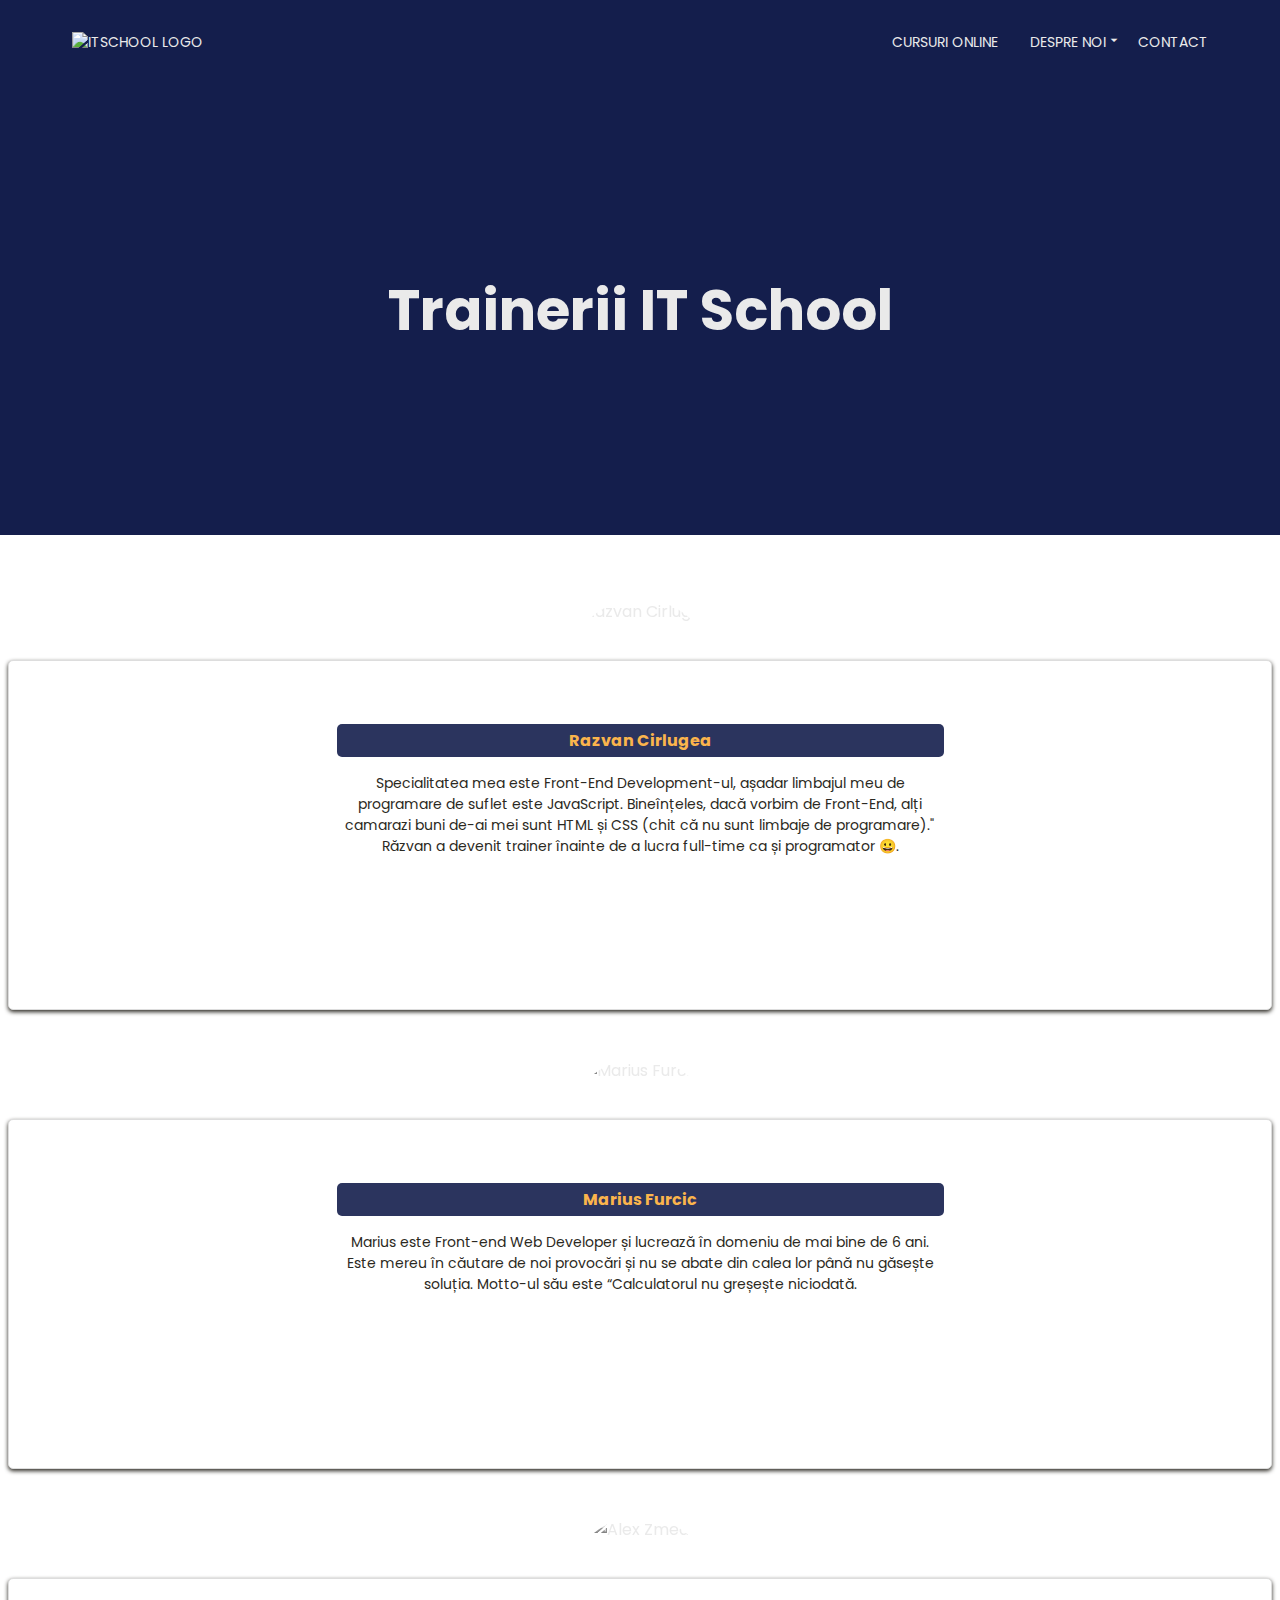
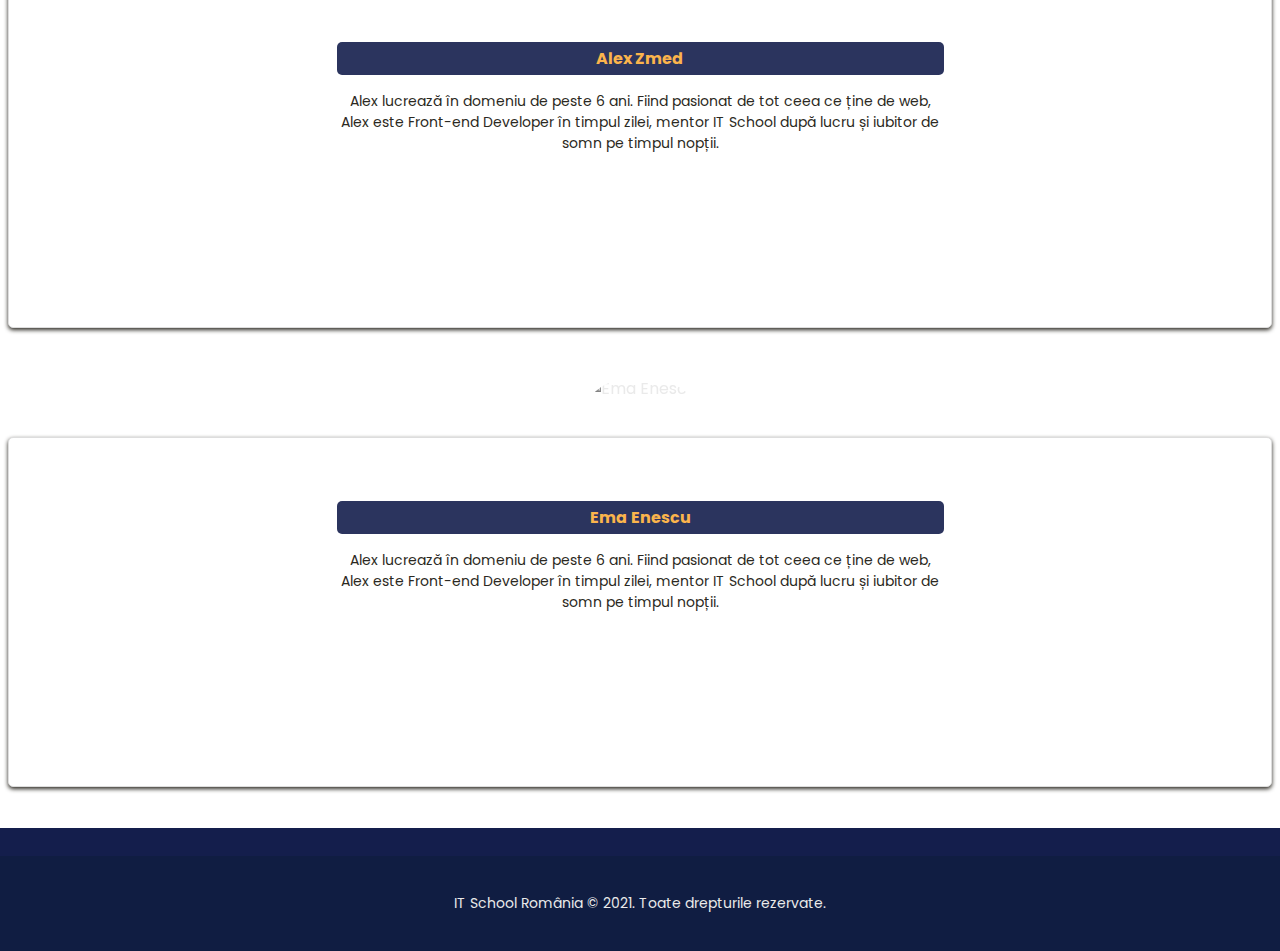
==== about.html @ 6d884173 "Add files via upload" ====
<!DOCTYPE html>
<html lang="en">
  <head>
    <meta charset="UTF-8" />
    <meta http-equiv="X-UA-Compatible" content="IE=edge" />
    <meta name="viewport" content="width=device-width, initial-scale=1.0" />
    <title>Clonă IT School</title>
    <meta name="description" content="O replică a site-ului itschool.ro" />
    <link rel="preconnect" href="https://fonts.googleapis.com" />
    <link rel="preconnect" href="https://fonts.gstatic.com" crossorigin />
    <link
      href="https://fonts.googleapis.com/css2?family=Poppins:ital,wght@0,400;0,700;1,400&display=swap"
      rel="stylesheet"
    />
    <link
      href="https://fonts.googleapis.com/icon?family=Material+Icons"
      rel="stylesheet"
    />
    <link rel="stylesheet" href="main.css" />
    <link rel="stylesheet" href="about.css" />
  </head>
  <body>
    <nav class="nav">
      <div class="flex-container">
        <a href="index.html" class="logo-link">
          <img src="img/itschool-logo.png" alt="itschool logo"/>
        </a>
        <div class="menu-icon-container">
            <span class="material-icons menu-icon"> menu </span>
            <input type="checkbox"/>
        <ul>
          <li><a href="courses.html">Cursuri Online</a></li>
          <li class="about-us"><a href="about.html">Despre Noi<span class="material-icons arrow-down-icon">arrow_drop_down
          </span>
    </a>
    <div class="submenu">
        <a href="index.html">IT School</a>
        <a href="about.html">Despre Noi</a>
    </div>
    </li>
    <li><a href="contact.html">Contact</a></li>
        </ul>
      </div>
      </div>
    </nav>

    <main>
      <section class="welcome">
        <div class="container">
          <h1>Trainerii IT School</h1>
        </div>
      </section>

      <section class="trainers">
        <div class="container-grid">
          <div class="trainer-cards">
            <div class="container">
              <div class="card">
                <div class=image><img src="img/razvan.jpeg" alt="Razvan Cirlugea"></div>
                <div class="container">
                  <h3><b>Razvan Cirlugea</b></h3>
                  <p>Specialitatea mea este Front-End Development-ul, așadar limbajul meu de programare de suflet este JavaScript. Bineînțeles, dacă vorbim de Front-End, alți camarazi buni de-ai mei sunt HTML și CSS (chit că nu sunt limbaje de programare)." Răzvan a devenit trainer înainte de a lucra full-time ca și programator 😀.</p>
                </div>
              </div>
            <div class="container">
              <div class="card">
                <div class=image><img src="img/marius.png" alt="Marius Furcic"></div>
                <div class="container">
                  <h3><b>Marius Furcic</b></h3>
                  <p>Marius este Front-end Web Developer și lucrează în domeniu de mai bine de 6 ani. Este mereu în căutare de noi provocări și nu se abate din calea lor până nu găsește soluția. Motto-ul său este “Calculatorul nu greșește niciodată.</p>
                </div>
              </div>
            <div class="container">
              <div class="card">
                <div class=image><img src="img/alex.jpeg" alt="Alex Zmed"></div>
                <div class="container">
                  <h3><b>Alex Zmed</b></h3>
                  <p>Alex lucrează în domeniu de peste 6 ani. Fiind pasionat de tot ceea ce ține de web, Alex este Front-end Developer în timpul zilei, mentor IT School după lucru și iubitor de somn pe timpul nopții.<p>
                </div>
              </div>
              <div class="container">
                <div class="card">
                  <div class=image><img src="img/ema.jpeg" alt="Ema Enescu"></div>
                  <div class="container">
                    <h3><b>Ema Enescu</b></h3>
                    <p>Alex lucrează în domeniu de peste 6 ani. Fiind pasionat de tot ceea ce ține de web, Alex este Front-end Developer în timpul zilei, mentor IT School după lucru și iubitor de somn pe timpul nopții.<p>
                  </div>
                </div>
          </div>
        </div>
      </section>
    </main>

    <footer>
      <div class="container">
        <p>IT School România © 2021. Toate drepturile rezervate.</p>
      </div>
    </footer>
  </body>
</html>
---- main.css ----
:root {
  --bg-primary: #141e4c; 
  --bg-secondary: #dfedf5;
  --bg-dark: #101d42;
  --bg-light:#ffffff;

  --font-family: 'Poppins', sans-serif;

  --text-primary: #101d42;
  --text-secondary: #fbb44c;
  --text-dark: #2b2922;
  --text-light: #eaeaea;
  --text-white: #ffffff;

  --fs-large: 1rem;
  --fs-medium: 0.875rem;
  --fs-small: 0.75rem;

  --spacing-xl: 2.625rem;
  --spacing-large: 1.75rem;
  --spacing-medium: 1rem;
  --spacing-small: 0.5rem;
  --spacing-tiny: 0.25rem;

  --button-color: #2bb686;

  --mobile-logo-height: 45px;
}
element {
  --bg-primary:#141e4c;
  --bg-secondary: #dfedf5;
  --bg-dark:#101d42;
  --bg-light: #ffffff;

  --font-family: 'Poppins', sans-serif;

  --text-primary: #101d42;
  --text-secondary: #fbb44c;
  --text-dark: #2b2922;
  --text-light: #eaeaea;
  --text-white: #ffffff;

  --fs-large: 1rem;
  --fs-medium: 0.875rem;
  --fs-small: 0.75rem;

  --spacing-xl: 2.625rem;
  --spacing-large: 1.75rem;
  --spacing-medium: 1rem;
  --spacing-small: 0.5rem;
  --spacing-tiny: 0.25rem;

  --button-color: #2bb686;

  --mobile-logo-height: 45px;
}
* {
box-sizing: border-box;
}
body, h1, h2, h3, p {
font-family: var(--font-family);
margin: 0;
padding: 0;
}
main {
flex-grow: 1;
}
body {
  background-color: var(--bg-primary);
  font-family: var(--font-family);
  color: var(--text-light);
  display: flex;
  flex-direction: column;
}
nav img {
width: auto;
height: 60px;
}
nav ul{
list-style-type: none;
margin: 0;
padding: 0;
}
nav a {
display: block;
text-decoration: none;
text-transform: uppercase;
color: var(--text-light);
padding: var(--spacing-medium);
font-size: var(--fs-medium);
}
input[type="submit"] {
-webkit-appearance: none;
-moz-appearance: none;
appearance: none;
opacity: 1;
}
h1 {
font-size: 3.5rem
}
h2 {
font-size: 1.75rem;
}
h3 {
font-size: 1.5rem;
}
main p {
font-size: var(--fs-medium);
}
h1 {
color: var(--text-light);
}
h2 {
color: var(--text-primary);
}
h3 {
color: var(--text-secondary);
}
main p {
  color: var(--text-dark);
  }
.flex-container {
max-width: 1200px;
min-width: none;
margin: auto;
padding: var(--spacing-medium);
}
nav {
position: sticky;
top: 0;
width: 100%;
background-color: var(--bg-primary);
z-index: 2;
}
nav .flex-container{
display: flex;
justify-content: space-between;
align-items: center;
}
nav .menu-icon {
color: var(--text-light);
padding: 0;
display: none;
}

nav input[type="checkbox"] {
display: none;
}
nav ul {
display: flex;
}
nav li {
position: relative;
}
nav .arrow-down-icon {
font-size: var(--fs-large);
position: absolute;
}
nav a:hover {
color: var(--text-secondary);
}
nav .submenu {
display: none;
position: absolute;
top: calc(100% - var(--spacing-small));
left: var(--spacing-medium);
width: 10rem;
padding: var(--spacing-tiny) 0;
background-color: var(--bg-dark);
z-index: 3;
}
nav .submenu a {
padding: var (--spacing-tiny) var(--spacing-small);
}
nav .about-us:hover .submenu {
display: block;
}
@media (max-width: 768px) 
 { 
  nav img {
    height: var(--mobile-logo-height);
  }
    nav ul {
      display: none;
  }
  nav .menu-icon {
      display: block;
  }
  nav .arrow-down-icon {
      display: none;
  }
  nav .about-us:hover .submenu {
      display: none;
  }
  nav .menu-icon-container {
      position: relative;
  }
  nav input[type="checkbox"] {
     display: block; 
     position: absolute;
     top: 0;
     left: 0;
     opacity: 0;
     margin: 0;
     height: 100%;
     width: 100%;
     cursor: pointer;
  }
  nav input[type="checkbox"]:checked ~ ul {
    display: block;
    width: 100%;
    position: fixed;
    top: calc(var(--mobile-logo-height) + 2 * var(--spacing-medium));
    left: 0;
    background-color: var(--bg-dark);
  }
}
footer {
background-color: var(--bg-dark);
text-align: center;
text-decoration-color: var(--bg-light);
padding: var(--spacing-medium) 0;
font-size: var(--fs-medium);
font-family: var(--font-family);
}
---- about.css ----
:root {
    --bg-primary: #141e4c; 
    --bg-secondary: #dfedf5;
    --bg-dark: #101d42;
    --bg-light:#ffffff;
  
    --font-family: 'Poppins', sans-serif;
  
    --text-primary: #101d42;
    --text-secondary: #fbb44c;
    --text-dark: #2b2922;
    --text-light: #eaeaea;
    --text-white: #ffffff;
  
    --fs-large: 1rem;
    --fs-medium: 0.875rem;
    --fs-small: 0.75rem;
  
    --spacing-xl: 2.625rem;
    --spacing-large: 1.75rem;
    --spacing-medium: 1rem;
    --spacing-small: 0.5rem;
    --spacing-tiny: 0.25rem;
  
    --button-color: #2bb686;
  
    --mobile-logo-height: 45px;
}
element {
    --bg-primary:#141e4c;
    --bg-secondary: #dfedf5;
    --bg-dark:#101d42;
    --bg-light: #ffffff;
  
    --font-family: 'Poppins', sans-serif;
  
    --text-primary: #101d42;
    --text-secondary: #fbb44c;
    --text-dark: #2b2922;
    --text-light: #eaeaea;
    --text-white: #ffffff;
  
    --fs-large: 1rem;
    --fs-medium: 0.875rem;
    --fs-small: 0.75rem;
  
    --spacing-xl: 2.625rem;
    --spacing-large: 1.75rem;
    --spacing-medium: 1rem;
    --spacing-small: 0.5rem;
    --spacing-tiny: 0.25rem;
  
    --button-color: #2bb686;
  
    --mobile-logo-height: 45px;
}
.welcome {
    background-color: var(--bg-primary);
    height: 50vh;
    display: flex;
    justify-content: center;
    align-items: center;
    padding-left: 5vh;
    padding-right: 5vh;
}
.welcome h1 {
    text-align: center;
}
.trainers .container-grid{
    padding: var(--spacing-medium) var(--spacing-small);
    background-color: var(--bg-light);
}
.trainer-cards{
    display: inline-block;
    
}
.trainers {
    padding-bottom: var(--spacing-large);
}
.trainers .container {
    width: 50%;
    padding: 0 var(--spacing-small);
}
.trainers .card {
    width: 100%;
    min-height: 350px;
    padding: var(--spacing-small);
    border: 1px solid #ddd;
    border-radius: 5px;
    margin-top: calc(2 * var(--spacing-xl));
    display: flex;
    flex-direction: column;
    align-items: center;
}
.card {
    box-shadow: 0 2px 4px 0 var(--text-dark);
    background-color: var(--bg-light);
    transition: 0.3s;
    width: 40%;
    border-radius: 5px;
    text-align: center;
}
.card img{
    width: 90%;
    height: auto;
    filter: grayscale(100%);
    border-radius: 70px;
}
.trainers .image {
    width: 150px;
    height: 150px;
    border-radius: 50%;
    overflow: hidden;
    margin-top: -70px;
}
.container{
    display:
    padding-bottom: var(--spacing-large);
    padding: 0 10px;;
}
.card h3 {
    width: 100%;
    font-size: var(--fs-large);
    font-weight: 400;
    text-align: center;
    background-color: rgba(20, 30, 76, 0.9);
    border-radius: 5px;
    padding: var(--spacing-tiny) 0;
    margin-bottom: var(--spacing-medium);
    margin-top: -25px;
    z-index: 1;
}
.card:hover {
    box-shadow: 0 8px 16px 0 rgba(0,0,0,0.2);
  }
  
@media screen and (max-width: 600px) {
    .column {
      width: 100%;
      display: block;
      margin-bottom: 20px;
    }
}
@media (max-width: 992px) {
    .trainers .container {
        width: calc(100% / 3)
    }
}

@media (max-width: 768px) {
    .trainers .container {
        width: 50%
    }

    .trainers .card {
        min-height: 310px;
    }
}

@media (max-width: 576px) {
    .trainers .container {
        width: 100%
    }

    .trainers .card {
        min-height: 0;
    }

    .card p {
        margin-bottom: var(--spacing-medium);
    }
}
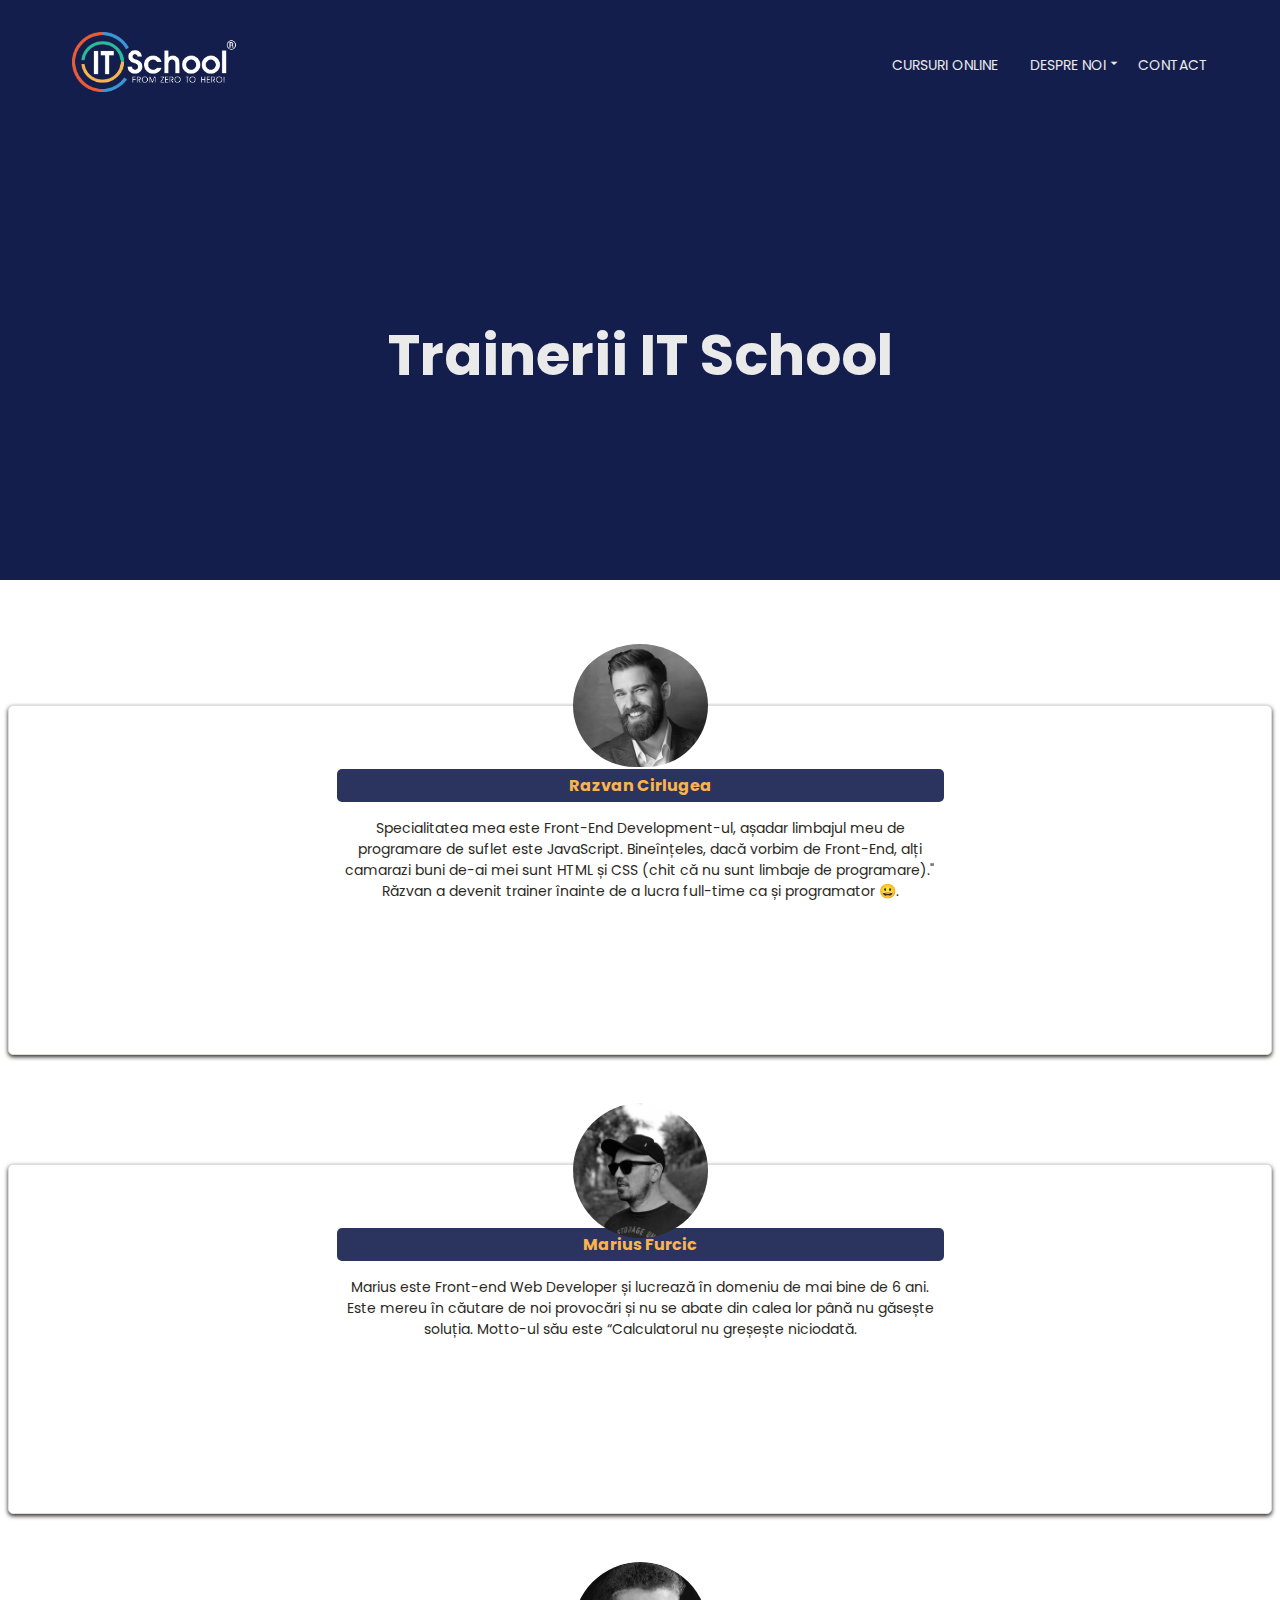
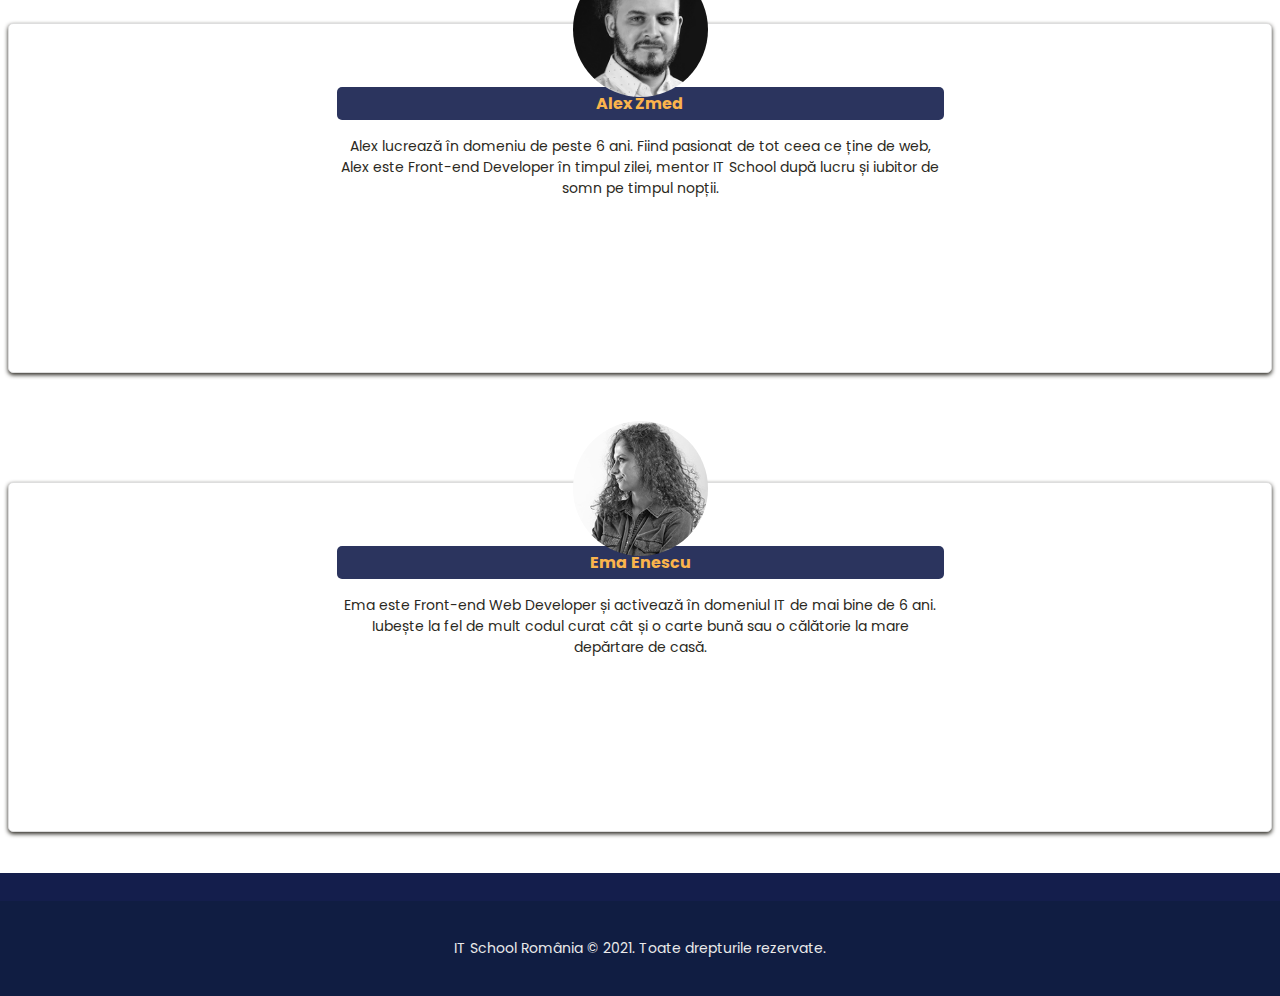
==== commit 421f5aa8: "Update about.html" ====
--- a/about.html
+++ b/about.html
@@ -83,7 +83,7 @@
                   <div class=image><img src="img/ema.jpeg" alt="Ema Enescu"></div>
                   <div class="container">
                     <h3><b>Ema Enescu</b></h3>
-                    <p>Alex lucrează în domeniu de peste 6 ani. Fiind pasionat de tot ceea ce ține de web, Alex este Front-end Developer în timpul zilei, mentor IT School după lucru și iubitor de somn pe timpul nopții.<p>
+                    <p>Ema este Front-end Web Developer și activează în domeniul IT de mai bine de 6 ani. Iubește la fel de mult codul curat cât și o carte bună sau o călătorie la mare depărtare de casă.<p>
                   </div>
                 </div>
           </div>
